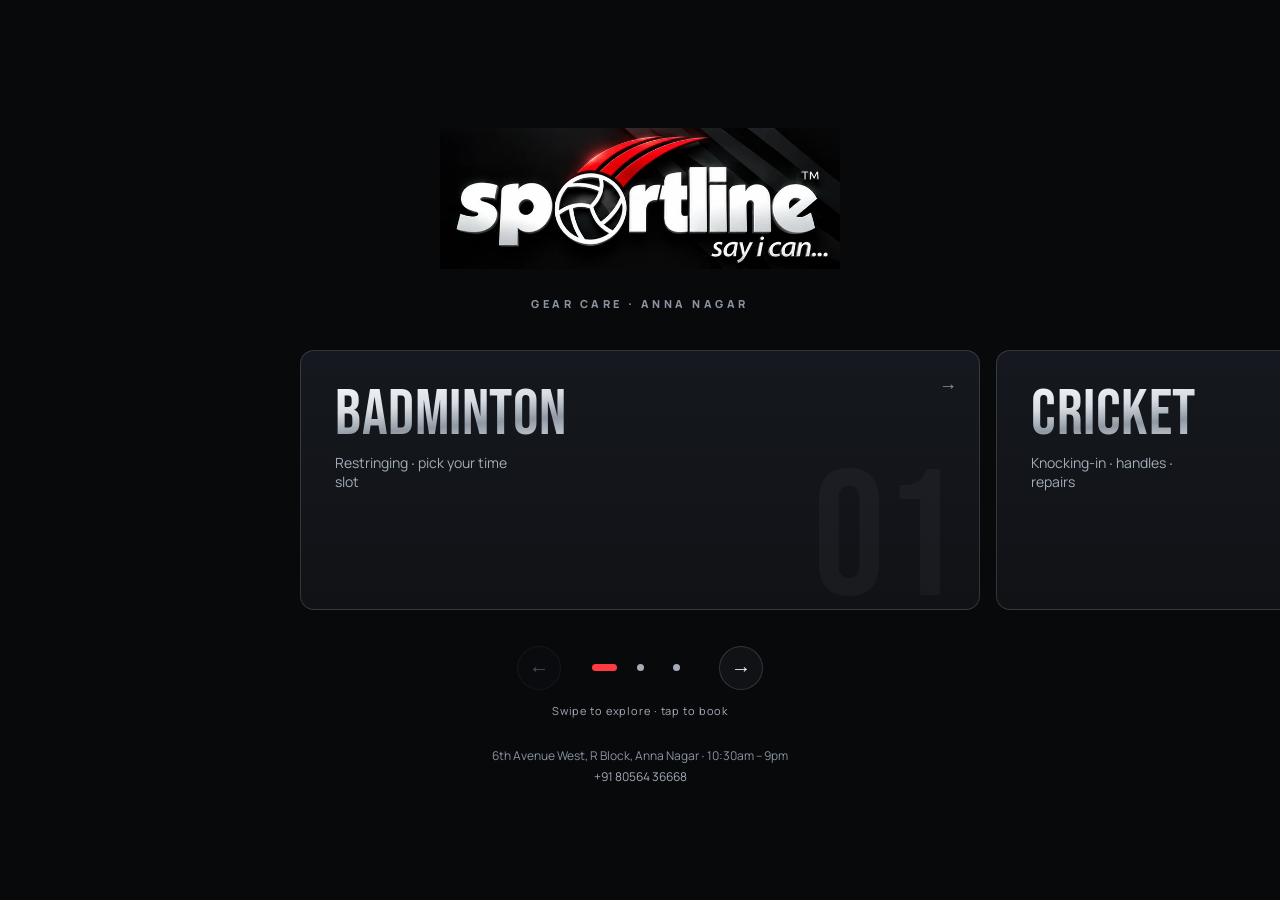
==== book/index.html @ ae93850d "Publish approved booking experience with carousel and workflow safeguards" ====
<!DOCTYPE html>
<html lang="en">
<head>
<meta charset="utf-8">
<meta name="viewport" content="width=device-width, initial-scale=1, viewport-fit=cover">
<title>Sportline Gear Care — Book</title>
<meta name="description" content="Book badminton restringing, cricket bat care and shoe repair at Sportline, Anna Nagar, Chennai.">
<meta name="theme-color" content="#08090b">
<style>
@font-face{font-family:"Manrope SL";src:url([data-uri]) format("woff2");
font-weight:400;font-style:normal;font-display:swap}
@font-face{font-family:"Manrope SL";src:url([data-uri]) format("woff2");
font-weight:700;font-style:normal;font-display:swap}
@font-face{font-family:"Manrope SL";src:url([data-uri]) format("woff2");
font-weight:800;font-style:normal;font-display:swap}
@font-face{font-family:"QBebas";src:url([data-uri]) format("woff2");font-weight:400;font-display:swap}
:root{
--void:#08090b;--panel:#101216;--panel-2:#15181e;--raise:#1b1f26;
--line:rgba(255,255,255,.075);--line-2:rgba(255,255,255,.15);--line-3:rgba(255,255,255,.32);
--text:#f2f4f7;--muted:#a3acb8;--dim:#8a94a1;
--red:#e31e24;--red-lit:#ff3a40;--ok:#7fd39b;
--chrome:linear-gradient(175deg,#ffffff 0%,#d8dde3 38%,#8f98a3 62%,#eef1f4 100%);
--glow:rgba(255,255,255,.14);
--sans:"Manrope SL",-apple-system,"Segoe UI",Roboto,Helvetica,Arial,sans-serif;
--head:"QBebas",Impact,"Arial Narrow",sans-serif;
--r:10px;--r-lg:16px;--r-full:999px;
}
*{box-sizing:border-box}
html{-webkit-text-size-adjust:100%}
body{margin:0;background:var(--void);color:var(--text);font-family:var(--sans);font-size:15px;
line-height:1.55;-webkit-font-smoothing:antialiased;padding-bottom:env(safe-area-inset-bottom,0)}
:focus-visible{outline:2px solid var(--red-lit);outline-offset:3px;border-radius:6px}
button{font-family:inherit}
[hidden]{display:none!important}

/* ---------- landing ---------- */
.land{min-height:100vh;min-height:100dvh;display:flex;flex-direction:column;align-items:center;
justify-content:center;padding:48px 22px 32px}
.land .logo{width:min(400px,78vw);height:auto;display:block}
.eyebrow{font-size:11px;font-weight:800;letter-spacing:.32em;text-transform:uppercase;color:var(--dim);
margin:26px 0 38px;text-align:center}
.tiles{width:100%;max-width:1040px;display:grid;grid-template-columns:repeat(3,1fr);gap:14px}
@media(max-width:760px){.tiles{grid-template-columns:1fr;gap:12px}}
.tile{position:relative;display:flex;flex-direction:column;justify-content:space-between;
min-height:176px;padding:24px 24px 22px;text-align:left;color:var(--text);cursor:pointer;
background:linear-gradient(180deg,var(--panel-2),var(--panel));border:1px solid var(--line-2);
border-radius:var(--r-lg);transition:border-color .18s,transform .18s,background .18s}
.tile:hover{border-color:var(--line-3);transform:translateY(-2px)}
.tile .t{font-family:var(--head);font-size:46px;line-height:.95;letter-spacing:.5px;
background:var(--chrome);-webkit-background-clip:text;background-clip:text;color:transparent}
.tile .d{font-size:13px;color:var(--muted);margin-top:8px}
.tile .a{position:absolute;right:22px;top:22px;font-size:18px;color:var(--dim);transition:transform .18s,color .18s}
.tile:hover .a{transform:translateX(3px);color:var(--text)}
@media(max-width:760px){.tile{min-height:auto;padding:22px}.tile .t{font-size:40px}}
.landfoot{margin-top:44px;font-size:12px;color:var(--dim);text-align:center;line-height:1.8}
.landfoot a{color:var(--muted);text-decoration:none}

/* ---------- form shell ---------- */
.top{position:sticky;top:0;z-index:20;background:rgba(8,9,11,.9);backdrop-filter:blur(12px);
-webkit-backdrop-filter:blur(12px);border-bottom:1px solid var(--line)}
.top .in{max-width:640px;margin:0 auto;padding:12px 18px;display:grid;
grid-template-columns:1fr auto 1fr;align-items:center}
.back{justify-self:start;background:none;border:0;color:var(--muted);font-size:13px;font-weight:700;
letter-spacing:.06em;text-transform:uppercase;cursor:pointer;padding:10px 0;min-height:44px}
.back:hover{color:var(--text)}
.top img{height:34px;width:auto;display:block}
.wrap{max-width:640px;margin:0 auto;padding:0 18px 140px}
h1{font-family:var(--head);font-weight:400;font-size:54px;line-height:.95;letter-spacing:.5px;
margin:34px 0 6px;background:var(--chrome);-webkit-background-clip:text;background-clip:text;color:transparent}
.lede{color:var(--muted);margin:0 0 30px;font-size:14.5px}
@media(max-width:420px){h1{font-size:44px}}

.step{font-size:10.5px;font-weight:800;text-transform:uppercase;letter-spacing:.22em;color:var(--dim);
margin:30px 0 12px;display:flex;align-items:center;gap:10px}
.step::after{content:"";flex:1;height:1px;background:var(--line)}
.card{background:linear-gradient(180deg,var(--panel-2),var(--panel));border:1px solid var(--line);
border-radius:var(--r-lg);padding:20px}
label.f{display:block;font-size:11px;font-weight:800;text-transform:uppercase;letter-spacing:.14em;
color:var(--dim);margin:18px 0 8px}
label.f:first-child,.card>label.f:first-child{margin-top:0}
.hint{font-weight:500;text-transform:none;letter-spacing:0;color:var(--muted);font-size:12.5px}
.inp{width:100%;min-height:50px;padding:13px 15px;font-size:16px;font-family:inherit;color:var(--text);
background:rgba(0,0,0,.4);border:1px solid var(--line-2);border-radius:var(--r)}
.inp:focus{outline:none;border-color:var(--red-lit);box-shadow:0 0 0 3px rgba(227,30,36,.16)}
.inp::placeholder{color:#59616b}
select.inp{appearance:none;background-image:url("data:image/svg+xml;charset=utf8,%3Csvg xmlns='http://www.w3.org/2000/svg' viewBox='0 0 12 8'%3E%3Cpath d='M1 1l5 5 5-5' fill='none' stroke='%2398a1ad' stroke-width='1.6'/%3E%3C/svg%3E");
background-repeat:no-repeat;background-position:right 15px center;background-size:12px;padding-right:40px}
textarea.inp{min-height:88px;resize:vertical}
.r2{display:grid;grid-template-columns:1fr 1fr;gap:12px}
@media(max-width:460px){.r2{grid-template-columns:1fr}}
.field-err{border-color:rgba(255,90,90,.75)!important}

/* chips — the style the client liked, unchanged */
.chips{display:flex;flex-wrap:wrap;gap:9px}
.chip{position:relative}
.chip input{position:absolute;inset:0;opacity:0;width:100%;height:100%;margin:0;cursor:pointer}
.chip span{display:flex;align-items:center;justify-content:center;gap:6px;min-height:46px;
padding:11px 19px;border:1px solid var(--line-2);border-radius:var(--r-full);background:rgba(255,255,255,.02);
font-size:13.5px;font-weight:700;color:var(--muted);cursor:pointer;transition:all .16s;white-space:nowrap}
.chip input:checked+span{border-color:transparent;color:#0a0b0d;background:var(--chrome);box-shadow:0 0 22px var(--glow)}
.chip input:focus-visible+span{outline:2px solid var(--red-lit);outline-offset:3px}
.chip input:disabled+span{opacity:.28;cursor:not-allowed;text-decoration:line-through}
.chip em{font-style:normal;font-weight:800;opacity:.75}

/* tension steppers */
.tens{display:grid;grid-template-columns:minmax(0,1fr) minmax(0,1fr);gap:10px}
.stepper{min-width:0;border:1px solid var(--line-2);border-radius:var(--r);padding:12px 10px 10px;background:rgba(0,0,0,.3)}
.stepper .lbl{font-size:10.5px;font-weight:800;letter-spacing:.16em;text-transform:uppercase;color:var(--dim)}
.stepper .row{display:flex;align-items:center;justify-content:space-between;margin-top:8px}
.stepper output{font-family:var(--head);font-size:42px;line-height:1;letter-spacing:.5px}
.stepper output small{font-family:var(--sans);font-size:12px;color:var(--muted);font-weight:700;margin-left:3px}
.pm{flex:0 0 auto;width:44px;height:44px;border-radius:50%;border:1px solid var(--line-2);background:transparent;
color:var(--text);font-size:22px;line-height:1;cursor:pointer}
.pm:hover{border-color:var(--line-3)}
.pm:disabled{opacity:.25;cursor:not-allowed}

/* slots */
.days{display:flex;gap:8px;margin-bottom:14px;overflow-x:auto;-webkit-overflow-scrolling:touch}
.slots{display:grid;grid-template-columns:repeat(auto-fill,minmax(98px,1fr));gap:8px}
.slots .chip span{padding:10px 8px;font-size:13px;min-height:44px}
.slotnote{font-size:12.5px;color:var(--muted);margin:12px 0 0}
.urgent{display:flex;gap:14px;align-items:flex-start;margin-top:14px;padding:16px;border-radius:var(--r);
border:1px solid rgba(227,30,36,.45);background:rgba(227,30,36,.06);cursor:pointer}
.urgent input{width:20px;height:20px;margin:2px 0 0;accent-color:var(--red-lit);flex:0 0 auto}
.urgent b{display:block;font-size:14.5px}
.urgent span.d{display:block;font-size:12.5px;color:var(--muted);margin-top:2px}
.urgent .p{margin-left:auto;font-weight:800;white-space:nowrap;padding-left:10px}
.urgent.on{border-color:var(--red-lit);background:rgba(227,30,36,.12)}

/* option rows (cricket) */
.opt{display:flex;gap:13px;align-items:flex-start;padding:14px 0;border-bottom:1px solid var(--line);cursor:pointer}
.opt:last-child{border-bottom:0}
.opt input{width:20px;height:20px;margin:2px 0 0;accent-color:var(--red-lit);flex:0 0 auto}
.opt b{display:block;font-size:14.5px}
.opt .d{display:block;font-size:12.5px;color:var(--muted)}
.opt .p{margin-left:auto;font-size:14px;font-weight:800;white-space:nowrap;padding-left:10px}
.opt .p.q{color:var(--muted);font-weight:700}
.info{background:rgba(255,255,255,.035);border:1px solid var(--line);border-radius:var(--r);
padding:14px 16px;font-size:13.5px;color:var(--muted);margin-top:14px}
.info b{color:var(--text)}

/* summary bar */
.bar{position:fixed;left:0;right:0;bottom:0;z-index:30;background:rgba(8,9,11,.94);
backdrop-filter:blur(14px);-webkit-backdrop-filter:blur(14px);border-top:1px solid var(--line-2);
padding:12px 18px calc(12px + env(safe-area-inset-bottom,0))}
.bar .in{max-width:640px;margin:0 auto;display:flex;align-items:center;gap:14px}
.bar .tot{flex:1;min-width:0}
.bar .tl{font-size:10px;font-weight:800;letter-spacing:.18em;text-transform:uppercase;color:var(--dim)}
.bar .tv{font-family:var(--head);font-size:34px;line-height:1;letter-spacing:.5px}
.bar .ts{font-size:11.5px;color:var(--muted);white-space:nowrap;overflow:hidden;text-overflow:ellipsis}
.go{display:flex;align-items:center;justify-content:center;gap:10px;min-height:54px;padding:15px 26px;border:0;
border-radius:var(--r);background:linear-gradient(180deg,var(--red-lit),var(--red));color:#fff;
font-family:inherit;font-size:13.5px;font-weight:800;letter-spacing:.09em;text-transform:uppercase;
cursor:pointer;box-shadow:0 0 34px rgba(227,30,36,.26);white-space:nowrap}
.go:disabled{opacity:.55;cursor:wait}
.go.ghost{background:transparent;border:1px solid var(--line-2);box-shadow:none}
.go.ghost:hover{border-color:var(--line-3)}
.err{margin:16px 0 0;padding:13px 16px;border-radius:var(--r);background:rgba(255,58,64,.1);
border:1px solid rgba(255,58,64,.4);color:#ffb4b0;font-size:13.5px;font-weight:600}

/* confirmation */
.done{text-align:center;padding-top:10px}
.done .code{font-family:var(--head);font-size:64px;line-height:1;letter-spacing:1px;margin:6px 0 4px}
.kv{text-align:left;margin-top:22px}
.kv div{display:flex;justify-content:space-between;gap:16px;padding:11px 0;border-bottom:1px solid var(--line);font-size:14px}
.kv div:last-child{border-bottom:0}
.kv span:first-child{color:var(--muted)}
.kv span:last-child{text-align:right;font-weight:700}
.btns{display:grid;gap:10px;margin-top:22px}
.linkbox{display:flex;gap:8px;margin-top:14px}
.linkbox input{flex:1;min-width:0;font-size:13px}
footer.small{font-size:12px;color:var(--dim);text-align:center;margin-top:40px;line-height:1.8}
footer.small a{color:var(--muted);text-decoration:none}
@media(max-width:400px){.stepper output{font-size:34px}.pm{width:40px;height:40px}.card{padding:16px}.wrap{padding:0 14px 150px}}
html,body{max-width:100%;overflow-x:clip}
.chips,.r2,.slots,.tens{min-width:0}
@media(prefers-reduced-motion:reduce){*{transition:none!important}}
</style>
<link rel="stylesheet" href="carousel.css">
</head>
<body>

<!-- ============ LANDING ============ -->
<main id="landing" class="land">
  <img id="logoMain" class="logo" src="[data-uri]" alt="Sportline — say i can" width="760" height="267">
  <p class="eyebrow">Gear care · Anna Nagar</p>
  <div class="tiles" id="services" role="region" aria-roledescription="carousel" aria-label="Choose your service">
    <button class="tile" type="button" data-go="badminton">
      <span class="a" aria-hidden="true">→</span>
      <span><span class="t">Badminton</span><span class="d" style="display:block">Restringing · pick your time slot</span></span>
    </button>
    <button class="tile" type="button" data-go="cricket">
      <span class="a" aria-hidden="true">→</span>
      <span><span class="t">Cricket</span><span class="d" style="display:block">Knocking-in · handles · repairs</span></span>
    </button>
    <button class="tile" type="button" data-go="shoe">
      <span class="a" aria-hidden="true">→</span>
      <span><span class="t">Shoe repair</span><span class="d" style="display:block">Sole · stitching · toe caps</span></span>
    </button>
  </div>
  <div class="carousel-controls"><button type="button" id="service-prev" aria-label="Previous service">←</button><div class="carousel-dots" aria-label="Select service"><button type="button" data-slide="0" aria-label="Show Badminton" aria-current="true"></button><button type="button" data-slide="1" aria-label="Show Cricket"></button><button type="button" data-slide="2" aria-label="Show Shoe"></button></div><button type="button" id="service-next" aria-label="Next service">→</button></div><p class="carousel-hint">Swipe to explore · tap to book</p>
  <div class="landfoot">
    6th Avenue West, R Block, Anna Nagar · 10:30am – 9pm<br>
    <a href="tel:+918056436668">+91 80564 36668</a>
  </div>
</main>

<!-- ============ FORM ============ -->
<div id="flow" hidden>
  <header class="top"><div class="in">
    <button class="back" type="button" id="back">← Back</button>
    <img data-logo src="" alt="Sportline" width="760" height="267">
    <span></span>
  </div></header>

  <div class="wrap">
    <h1 id="title">Badminton</h1>
    <p class="lede" id="lede"></p>

    <!-- 01 you -->
    <p class="step" data-n>You</p>
    <div class="card">
      <label class="f" for="nm">Name</label>
      <input class="inp" id="nm" autocomplete="name" maxlength="80" placeholder="Your name">
      <label class="f" for="ph">Phone number</label>
      <input class="inp" id="ph" type="tel" inputmode="numeric" autocomplete="tel-national" maxlength="14" placeholder="10-digit mobile">
      <label class="f">Drop off at</label>
      <div class="chips">
        <label class="chip"><input type="radio" name="shop" value="6th" checked><span>6th Avenue</span></label>
        <label class="chip"><input type="radio" name="shop" value="5th"><span>5th Avenue</span></label>
      </div>
      <p class="slotnote" id="shopNote" hidden>Rackets and bats left at 5th Avenue are worked on at our 6th Avenue bench. We'll message you when it's back at 5th Avenue for collection.</p>
    </div>

    <!-- ===== BADMINTON ===== -->
    <section id="sec-bad" hidden>
      <p class="step" data-n>Racket and string</p>
      <div class="card">
        <label class="f" for="rk">Racket model</label>
        <input class="inp" id="rk" maxlength="120" placeholder="e.g. Yonex Astrox 88D">
        <label class="f">String brand</label>
        <div class="chips" id="brands"></div>
        <label class="f" for="str">String <span class="hint">— price includes string and labour</span></label>
        <select class="inp" id="str"></select>
        <label class="f">Colour <span class="hint">— what's on the shelf today</span></label>
        <div class="chips" id="colours"></div>
        <input class="inp" id="colOther" maxlength="40" placeholder="Which colour would you like?" style="margin-top:10px" hidden>
      </div>

      <p class="step" data-n>Setup</p>
      <div class="card">
        <div class="chips">
          <label class="chip"><input type="radio" name="setup" value="know" checked><span>I know my setup</span></label>
          <label class="chip"><input type="radio" name="setup" value="help"><span>Help me choose</span></label>
        </div>

        <div id="helpBlk" hidden>
          <div class="r2" style="margin-top:14px">
            <div><label class="f" for="gLvl">Level</label>
              <select class="inp" id="gLvl"><option value="beg">Just started</option><option value="club" selected>Club, play regularly</option><option value="adv">Competitive</option></select></div>
            <div><label class="f" for="gFreq">How often</label>
              <select class="inp" id="gFreq"><option value="low">1–2 times a week</option><option value="mid" selected>3–4 times a week</option><option value="high">Almost daily</option></select></div>
            <div><label class="f" for="gShut">Shuttle</label>
              <select class="inp" id="gShut"><option value="ny" selected>Nylon / plastic</option><option value="fe">Feather</option></select></div>
            <div><label class="f" for="gWant">You want</label>
              <select class="inp" id="gWant"><option value="ctrl">Control</option><option value="bal" selected>Balance</option><option value="pow">Power</option></select></div>
          </div>
          <div class="info" id="gOut"></div>
          <button class="go ghost" type="button" id="gApply" style="margin-top:12px;width:100%">Use this setup</button>
        </div>

        <div id="knowBlk">
          <div class="tens" style="margin-top:16px">
            <div class="stepper">
              <div class="lbl">Vertical · mains</div>
              <div class="row">
                <button class="pm" type="button" data-t="mains" data-d="-1" aria-label="Lower vertical tension">−</button>
                <output id="mainsOut">24<small>lbs</small></output>
                <button class="pm" type="button" data-t="mains" data-d="1" aria-label="Raise vertical tension">+</button>
              </div>
            </div>
            <div class="stepper">
              <div class="lbl">Cross</div>
              <div class="row">
                <button class="pm" type="button" data-t="crosses" data-d="-1" aria-label="Lower cross tension">−</button>
                <output id="crossesOut">26<small>lbs</small></output>
                <button class="pm" type="button" data-t="crosses" data-d="1" aria-label="Raise cross tension">+</button>
              </div>
            </div>
          </div>
          <p class="slotnote">18–22 beginner · 23–25 club · 26–28 advanced. Check the maximum printed on your frame.</p>
          <label class="f">Knots</label>
          <div class="chips">
            <label class="chip"><input type="radio" name="knots" value="2" checked><span>2 knot · standard</span></label>
            <label class="chip"><input type="radio" name="knots" value="4"><span>4 knot · <em>+₹25</em></span></label>
          </div>
          <label class="f">Pre-stretch</label>
          <div class="chips">
            <label class="chip"><input type="radio" name="pre" value="0" checked><span>No</span></label>
            <label class="chip"><input type="radio" name="pre" value="1"><span>Yes · <em>+₹25</em></span></label>
          </div>
        </div>

        <button class="back" type="button" id="noteToggle" style="margin-top:8px;text-transform:none;letter-spacing:0;font-size:13.5px">+ Add a note for the stringer</button>
        <textarea class="inp" id="noteBad" maxlength="600" placeholder="Frame maximum, a broken grommet, anything we should know" hidden></textarea>
      </div>

      <p class="step" data-n>Ready by</p>
      <div class="card">
        <div class="days chips" id="days"></div>
        <div class="slots" id="slots"></div>
        <p class="slotnote" id="slotNote"></p><p class="slotnote">20 bookings per day · Break 2:00–2:30pm. Ready-by times assume your racket reaches the 6th Avenue bench before the slot starts.</p>
        <label class="urgent" id="urgentBox" hidden>
          <input type="checkbox" id="urgent">
          <span><b>Urgent — earliest available slot</b>
          <span class="d" id="urgentSub">Goes to the front of the bench. We'll tell you the ready time.</span></span>
          <span class="p" id="urgentFee">+₹100</span>
        </label>
      </div>
    </section>

    <!-- ===== CRICKET ===== -->
    <section id="sec-cri" hidden>
      <p class="step" data-n>Your bat</p>
      <div class="card">
        <label class="f" for="bat">Bat make and size <span class="hint">— optional</span></label>
        <input class="inp" id="bat" maxlength="120" placeholder="e.g. SS Ton, size 6">
      </div>
      <p class="step" data-n>What it needs</p>
      <div class="card"><div id="jobs"></div>
        <label class="f" for="handle">New handle</label>
        <select class="inp" id="handle"></select>
      </div>
      <div class="info" id="batTiming">Pick what the bat needs and we'll tell you how it works.</div>
      <p class="step" data-n>Anything else <span class="hint" style="letter-spacing:0;text-transform:none;font-weight:600">— optional</span></p>
      <div class="card">
        <textarea class="inp" id="noteCri" maxlength="600" placeholder="Where the damage is, how old the bat is"></textarea>
      </div>
    </section>

    <!-- ===== SHOE ===== -->
    <section id="sec-shoe" hidden>
      <p class="step" data-n>Your shoes</p>
      <div class="card">
        <label class="f" for="shoeModel">Brand and model</label>
        <input class="inp" id="shoeModel" maxlength="120" placeholder="e.g. Yonex SHB 65Z3">
        <label class="f">What they need</label>
        <div class="chips" id="shoeIssues">
          <label class="chip"><input type="checkbox" value="Sole repair"><span>Sole repair</span></label>
          <label class="chip"><input type="checkbox" value="Re-stitching"><span>Re-stitching</span></label>
          <label class="chip"><input type="checkbox" value="Toe cap"><span>Toe cap</span></label>
          <label class="chip"><input type="checkbox" value="Cleaning"><span>Cleaning</span></label>
          <label class="chip"><input type="checkbox" value="Other"><span>Other</span></label>
        </div>
        <label class="f" for="noteShoe">Describe the problem</label>
        <textarea class="inp" id="noteShoe" maxlength="600" placeholder="e.g. sole peeling at the toe on the left shoe"></textarea>
      </div>
      <div class="info">We look at the shoes first, then give you a price and a date. <b>Nothing is charged until you agree.</b></div>
    </section>

    <!-- payment, all services -->
    <p class="step" data-n>Payment</p>
    <div class="card">
      <div class="chips">
        <label class="chip"><input type="radio" name="pay" value="UPI" checked><span>UPI</span></label>
        <label class="chip"><input type="radio" name="pay" value="Cash"><span>Cash</span></label>
        <label class="chip"><input type="radio" name="pay" value="Card"><span>Card</span></label>
      </div>
      <div id="advBlk">
      <label class="f">Advance at drop-off</label>
      <div class="chips">
        <label class="chip"><input type="radio" name="adv" value="0" checked><span>Pay in full on collection</span></label>
        <label class="chip"><input type="radio" name="adv" value="1"><span>Pay an advance</span></label>
      </div>
      <input class="inp" id="advAmt" type="number" inputmode="numeric" min="1" placeholder="Advance amount, ₹" style="margin-top:10px" hidden>
      </div>
      <p class="slotnote">Nothing is charged online. Anything you pay at the counter is recorded, and your status page shows what's paid and the balance.</p>
      <label class="opt" style="border-bottom:0;padding-bottom:0;margin-top:6px">
        <input type="checkbox" id="offers">
        <span><b style="font-size:13.5px">Send me offers and new arrivals on WhatsApp</b><span class="d">Optional. Stop any time by replying STOP.</span></span>
      </label>
    </div>
    <p class="slotnote" style="margin-top:14px">Personal repair details are removed 12 months after collection or cancellation. Optional offers consent is separate, confirmed by staff and valid for 12 months.</p>

    <div class="err" id="err" role="alert" hidden></div>
    <footer class="small">Sportline · 6th Avenue West, R Block, Anna Nagar · <a href="tel:+918056436668">+91 80564 36668</a></footer>
  </div>

  <div class="bar"><div class="in">
    <div class="tot">
      <div class="tl">Total · incl. tax</div>
      <div class="tv" id="total">₹0</div>
      <div class="ts" id="totSub"></div>
    </div>
    <button class="go" type="button" id="submit">Request booking</button>
  </div></div>
</div>

<!-- ============ DONE ============ -->
<div id="done" hidden>
  <header class="top"><div class="in">
    <button class="back" type="button" id="again">← New booking</button>
    <img data-logo src="" alt="Sportline" width="760" height="267">
    <span></span>
  </div></header>
  <div class="wrap done">
    <p class="step" style="justify-content:center">Request received</p>
    <div class="code" id="dCode">SL-0000</div>
    <p class="lede" id="dLede" style="margin:0"></p>
    <div class="card kv" id="dKv"></div>

    <p class="step" style="margin-top:28px">Get it on WhatsApp</p><p class="slotnote">Nothing is sent automatically. Review your ticket, then tap Send in WhatsApp.</p>
    <div class="btns">
      <button class="go" type="button" id="waShop">Send to Sportline</button>
      <button class="go ghost" type="button" id="waSelf">Save to my WhatsApp</button>
    </div>

    <p class="step" style="margin-top:28px">Check your status any time</p>
    <div class="linkbox">
      <input class="inp" id="dLink" readonly>
      <button class="go ghost" type="button" id="copy" style="padding:0 18px">Copy</button>
    </div>
    <p style="margin-top:12px"><a id="dOpen" class="hint" href="#" style="color:var(--text)">Open status page →</a></p>
  </div>
</div>

<script src="/pilot/config.js"></script><script src="index.js"></script>
<script src="carousel.js"></script></body>
</html>
---- book/carousel.css ----
.land{overflow:hidden;padding-left:0;padding-right:0}
.land .eyebrow{margin-bottom:30px}
.tiles{display:flex;max-width:1040px;gap:16px;overflow-x:auto;scroll-snap-type:x mandatory;scrollbar-width:none;padding:8px max(22px,calc((100% - 680px)/2)) 14px;scroll-padding-inline:max(22px,calc((100% - 680px)/2));overscroll-behavior-x:contain;max-width:100%}
.tiles::-webkit-scrollbar{display:none}
.tile{flex:0 0 min(680px,82vw);min-height:260px;scroll-snap-align:center;overflow:hidden;padding:34px;border-radius:14px;transform:none}
.tile:hover{transform:none}
.tile .t{font-size:64px}.tile .d{max-width:80%;font-size:14px}
.tile::before{content:'01';position:absolute;right:22px;bottom:-22px;font-family:var(--head);font-size:180px;line-height:1;color:rgba(255,255,255,.035);pointer-events:none}
.tile:nth-child(2)::before{content:'02'}.tile:nth-child(3)::before{content:'03'}
.carousel-controls{display:flex;align-items:center;gap:28px;margin-top:22px}
.carousel-controls>button{width:44px;height:44px;border-radius:50%;border:1px solid var(--line-2);color:var(--text);background:var(--panel);font-size:20px;cursor:pointer}
.carousel-controls>button:disabled{opacity:.3;cursor:default}
.carousel-dots{display:flex;gap:6px}.carousel-dots button{width:30px;height:30px;padding:0;background:transparent;border:0;cursor:pointer;position:relative}
.carousel-dots button::after{content:'';display:block;width:7px;height:7px;border-radius:5px;background:var(--muted);margin:auto;transition:width .2s,background .2s}
.carousel-dots button[aria-current="true"]::after{width:25px;background:var(--red-lit)}
.carousel-hint{font-size:11px;color:var(--muted);letter-spacing:.08em;margin:12px 0 0}.landfoot{padding:0 22px;margin-top:26px}
.stepper{min-width:0}.stepper .row{gap:6px}.pm{flex-shrink:0}
@media(max-width:460px){.tile{min-height:220px;padding:26px}.tile .t{font-size:52px}.tens{grid-template-columns:1fr}.go{padding:15px 18px;font-size:12px}.done .code{font-size:46px}.kv span{overflow-wrap:anywhere}.urgent{gap:8px;padding:12px}.urgent .p{padding-left:0}}
@media(prefers-reduced-motion:reduce){.carousel-dots button::after{transition:none}}
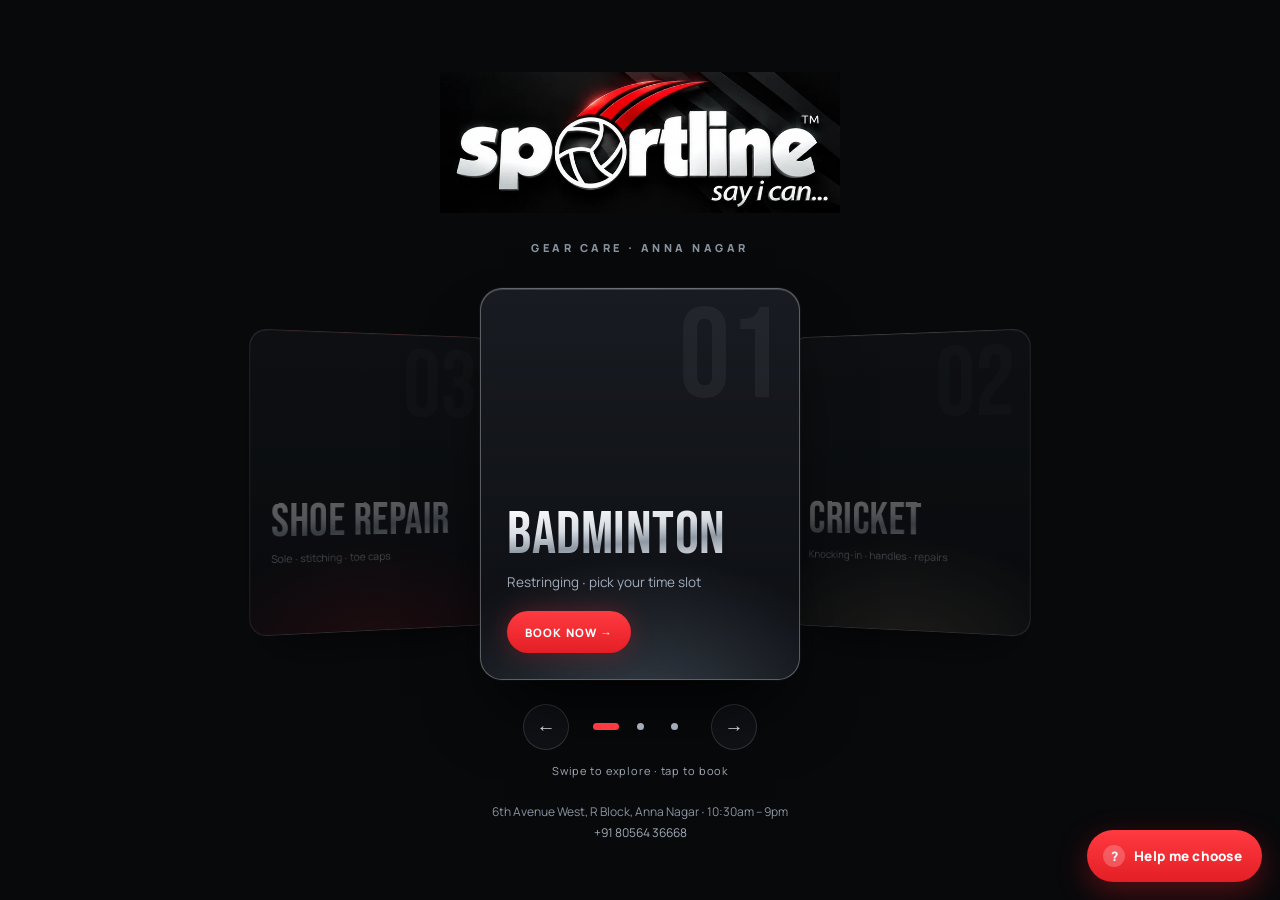
==== commit 7f8b55e9: "Add catalogue assistant and simplify counter with loyalty safeguards" ====
--- a/book/index.html
+++ b/book/index.html
@@ -307,9 +307,17 @@
 
       <p class="step" data-n>Ready by</p>
       <div class="card">
-        <div class="days chips" id="days"></div>
-        <div class="slots" id="slots"></div>
-        <p class="slotnote" id="slotNote"></p><p class="slotnote">20 bookings per day · Break 2:00–2:30pm. Ready-by times assume your racket reaches the 6th Avenue bench before the slot starts.</p>
+        <div id="simpleBlk">
+          <div class="chips" id="simple"></div>
+          <button class="back" type="button" id="exactToggle" style="margin-top:6px;text-transform:none;letter-spacing:0;font-size:13.5px">Choose an exact time →</button>
+        </div>
+        <div id="exactBlk" hidden>
+          <div class="days chips" id="days"></div>
+          <div class="slots" id="slots"></div>
+          <p class="slotnote" id="slotNote"></p>
+          <button class="back" type="button" id="simpleToggle" style="margin-top:6px;text-transform:none;letter-spacing:0;font-size:13.5px">← Back to simple times</button>
+        </div>
+        <p class="slotnote">20 bookings per day · Break 2:00–2:30pm. Ready-by times assume your racket reaches the 6th Avenue bench before the slot starts.</p>
         <label class="urgent" id="urgentBox" hidden>
           <input type="checkbox" id="urgent">
           <span><b>Urgent — earliest available slot</b>
@@ -360,6 +368,10 @@
 
     <!-- payment, all services -->
     <p class="step" data-n>Payment</p>
+    <div class="card" style="margin-bottom:14px">
+      <b style="font-size:13.5px">Sportline credit</b>
+      <p class="slotnote" style="margin:4px 0 0">Earn 5% back in credit on every completed job. Spend it at the counter next time — no card, no app, just your phone number.</p>
+    </div>
     <div class="card">
       <div class="chips">
         <label class="chip"><input type="radio" name="pay" value="UPI" checked><span>UPI</span></label>
@@ -377,7 +389,7 @@
       <p class="slotnote">Nothing is charged online. Anything you pay at the counter is recorded, and your status page shows what's paid and the balance.</p>
       <label class="opt" style="border-bottom:0;padding-bottom:0;margin-top:6px">
         <input type="checkbox" id="offers">
-        <span><b style="font-size:13.5px">Send me offers and new arrivals on WhatsApp</b><span class="d">Optional. Stop any time by replying STOP.</span></span>
+        <span><b style="font-size:13.5px">Send me offers and new arrivals on WhatsApp</b><span class="d">Optional. Staff can confirm your opt-in and add a one-time ₹20 credit. Stop any time by replying STOP.</span></span>
       </label>
     </div>
     <p class="slotnote" style="margin-top:14px">Personal repair details are removed 12 months after collection or cancellation. Optional offers consent is separate, confirmed by staff and valid for 12 months.</p>
@@ -425,5 +437,6 @@
 </div>
 
 <script src="/pilot/config.js"></script><script src="index.js"></script>
-<script src="carousel.js"></script></body>
+<script src="carousel.js"></script>
+<script src="chatbot.js"></script></body>
 </html>
--- a/book/carousel.css
+++ b/book/carousel.css
@@ -1,19 +1,117 @@
+/* =====================================================================
+   Service carousel — 3D coverflow.
+   Active card centred at full size; neighbours sit behind, turned in.
+   Loops, so there is always one card either side. Swipe, drag, arrows,
+   dots, keyboard and trackpad all work. No images, no external requests.
+   #services is used for specificity so the base .tile rules can't win.
+   ===================================================================== */
 .land{overflow:hidden;padding-left:0;padding-right:0}
-.land .eyebrow{margin-bottom:30px}
-.tiles{display:flex;max-width:1040px;gap:16px;overflow-x:auto;scroll-snap-type:x mandatory;scrollbar-width:none;padding:8px max(22px,calc((100% - 680px)/2)) 14px;scroll-padding-inline:max(22px,calc((100% - 680px)/2));overscroll-behavior-x:contain;max-width:100%}
-.tiles::-webkit-scrollbar{display:none}
-.tile{flex:0 0 min(680px,82vw);min-height:260px;scroll-snap-align:center;overflow:hidden;padding:34px;border-radius:14px;transform:none}
-.tile:hover{transform:none}
-.tile .t{font-size:64px}.tile .d{max-width:80%;font-size:14px}
-.tile::before{content:'01';position:absolute;right:22px;bottom:-22px;font-family:var(--head);font-size:180px;line-height:1;color:rgba(255,255,255,.035);pointer-events:none}
-.tile:nth-child(2)::before{content:'02'}.tile:nth-child(3)::before{content:'03'}
-.carousel-controls{display:flex;align-items:center;gap:28px;margin-top:22px}
-.carousel-controls>button{width:44px;height:44px;border-radius:50%;border:1px solid var(--line-2);color:var(--text);background:var(--panel);font-size:20px;cursor:pointer}
+.land .eyebrow{margin-bottom:14px}
+
+#services{
+  --card-w:min(300px,66vw);
+  --card-h:clamp(300px,50vh,392px);
+  --drag:0px;
+  position:relative;display:block;width:100%;max-width:100%;
+  height:calc(var(--card-h) + 36px);margin:0;padding:0;
+  perspective:1400px;perspective-origin:50% 45%;
+  touch-action:pan-y;user-select:none;-webkit-user-select:none;
+  outline:none;cursor:grab
+}
+#services.dragging{cursor:grabbing}
+
+#services .tile,
+#services .tile:hover{
+  --x:0%;--z:0px;--r:0deg;--s:1;--o:1;--dim:0;
+  position:absolute;left:50%;top:50%;
+  width:var(--card-w);height:var(--card-h);min-height:0;margin:0;
+  display:flex;flex-direction:column;justify-content:flex-end;
+  padding:28px 26px 26px;text-align:left;color:var(--text);cursor:pointer;
+  border-radius:22px;border:1px solid rgba(255,255,255,.13);overflow:hidden;
+  background:
+    radial-gradient(120% 70% at 50% 112%,var(--accent,rgba(160,185,210,.26)) 0%,transparent 62%),
+    linear-gradient(180deg,#181b21 0%,#0c0e12 100%);
+  box-shadow:0 34px 60px -24px rgba(0,0,0,.85),inset 0 1px 0 rgba(255,255,255,.08);
+  transform:translate(-50%,-50%) translateX(calc(var(--x) + var(--drag))) translateZ(var(--z)) rotateY(var(--r)) scale(var(--s));
+  opacity:var(--o);
+  transition:transform .6s cubic-bezier(.2,.8,.2,1),opacity .45s ease,border-color .3s ease;
+  will-change:transform;backface-visibility:hidden;-webkit-tap-highlight-color:transparent
+}
+#services .tile:nth-child(1){--accent:rgba(160,185,210,.30)}   /* badminton — cool silver  */
+#services .tile:nth-child(2){--accent:rgba(232,210,160,.28)}   /* cricket   — willow gold  */
+#services .tile:nth-child(3){--accent:rgba(227,30,36,.32)}     /* shoe      — brand red    */
+
+/* positions, set by carousel.js */
+#services .tile[data-pos="0"]{--x:0%;--z:0px;--r:0deg;--s:1;--o:1;--dim:0;z-index:3;border-color:rgba(255,255,255,.3)}
+#services .tile[data-pos="-1"]{--x:-72%;--z:-150px;--r:24deg;--s:.84;--o:.72;--dim:.5;z-index:2}
+#services .tile[data-pos="1"]{--x:72%;--z:-150px;--r:-24deg;--s:.84;--o:.72;--dim:.5;z-index:2}
+#services .tile[data-pos="hidden"]{--z:-300px;--s:.6;--o:0;z-index:1;pointer-events:none}
+/* phones: narrower centre card, gentler angle, neighbours pulled in so they read as cards */
+@media(max-width:899px){
+  #services{--card-w:min(272px,60vw)}
+  #services .tile,#services .tile:hover{padding:24px 22px 22px}
+  #services .tile[data-pos="-1"]{--x:-66%;--z:-110px;--r:16deg;--s:.82;--o:.8;--dim:.58}
+  #services .tile[data-pos="1"]{--x:66%;--z:-110px;--r:-16deg;--s:.82;--o:.8;--dim:.58}
+  #services .tile .t{font-size:clamp(40px,11.5vw,56px)}
+  #services .tile::before{font-size:104px}
+}
+@media(min-width:900px){
+  #services{--card-w:320px}
+  #services .tile[data-pos="-1"]{--x:-92%}
+  #services .tile[data-pos="1"]{--x:92%}
+}
+
+/* side cards darken so the centre reads first */
+#services .tile::after{
+  content:"";position:absolute;inset:0;border-radius:inherit;pointer-events:none;
+  background:#050607;opacity:var(--dim);transition:opacity .45s ease
+}
+/* top sheen on the active card */
+#services .tile[data-pos="0"]{box-shadow:0 40px 70px -24px rgba(0,0,0,.9),0 0 0 1px rgba(255,255,255,.04),inset 0 1px 0 rgba(255,255,255,.16)}
+
+/* a card crossing from one side to the other fades instead of sweeping behind */
+#services .tile.wrap{transition:none!important;opacity:0!important}
+#services.dragging .tile{transition:none}
+
+/* ghost numeral, top right */
+#services .tile::before{
+  content:'01';position:absolute;right:18px;top:6px;bottom:auto;
+  font-family:var(--head);font-size:128px;line-height:1;color:rgba(255,255,255,.05);pointer-events:none
+}
+#services .tile:nth-child(2)::before{content:'02'}
+#services .tile:nth-child(3)::before{content:'03'}
+
+#services .tile .a{display:none}
+#services .tile .t{font-size:clamp(46px,13vw,60px);line-height:.92;display:block}
+#services .tile .d{font-size:13.5px;color:var(--muted);margin-top:10px;max-width:none;display:block}
+#services .tile .cta{
+  align-self:flex-start;margin-top:20px;display:inline-flex;align-items:center;gap:8px;
+  min-height:42px;padding:10px 18px;border-radius:999px;
+  background:linear-gradient(180deg,var(--red-lit),var(--red));color:#fff;
+  font-size:11.5px;font-weight:800;letter-spacing:.1em;text-transform:uppercase;
+  box-shadow:0 0 24px rgba(227,30,36,.3);
+  opacity:0;transform:translateY(8px);transition:opacity .35s ease .1s,transform .35s ease .1s
+}
+#services .tile[data-pos="0"] .cta{opacity:1;transform:none}
+#services .tile:focus-visible{outline:2px solid var(--red-lit);outline-offset:4px}
+
+/* controls */
+.carousel-controls{display:flex;align-items:center;gap:22px;margin-top:6px}
+.carousel-controls>button{width:46px;height:46px;border-radius:50%;border:1px solid var(--line-2);color:var(--text);
+  background:var(--panel);font-size:19px;cursor:pointer;transition:border-color .2s,background .2s}
+.carousel-controls>button:hover{border-color:var(--line-3);background:var(--panel-2)}
 .carousel-controls>button:disabled{opacity:.3;cursor:default}
-.carousel-dots{display:flex;gap:6px}.carousel-dots button{width:30px;height:30px;padding:0;background:transparent;border:0;cursor:pointer;position:relative}
-.carousel-dots button::after{content:'';display:block;width:7px;height:7px;border-radius:5px;background:var(--muted);margin:auto;transition:width .2s,background .2s}
-.carousel-dots button[aria-current="true"]::after{width:25px;background:var(--red-lit)}
-.carousel-hint{font-size:11px;color:var(--muted);letter-spacing:.08em;margin:12px 0 0}.landfoot{padding:0 22px;margin-top:26px}
+.carousel-dots{display:flex;gap:4px}
+.carousel-dots button{width:30px;height:30px;padding:0;background:transparent;border:0;cursor:pointer;position:relative}
+.carousel-dots button::after{content:'';display:block;width:7px;height:7px;border-radius:5px;background:var(--muted);margin:auto;transition:width .3s,background .3s}
+.carousel-dots button[aria-current="true"]::after{width:26px;background:var(--red-lit)}
+.carousel-hint{font-size:11px;color:var(--muted);letter-spacing:.08em;margin:12px 0 0}
+.landfoot{padding:0 22px;margin-top:22px}
+
+@media(prefers-reduced-motion:reduce){
+  #services .tile,#services .tile::after,#services .tile .cta,.carousel-dots button::after{transition:none!important}
+}
+
+/* ---------- Astra's mobile fixes for the booking form — keep ---------- */
 .stepper{min-width:0}.stepper .row{gap:6px}.pm{flex-shrink:0}
-@media(max-width:460px){.tile{min-height:220px;padding:26px}.tile .t{font-size:52px}.tens{grid-template-columns:1fr}.go{padding:15px 18px;font-size:12px}.done .code{font-size:46px}.kv span{overflow-wrap:anywhere}.urgent{gap:8px;padding:12px}.urgent .p{padding-left:0}}
-@media(prefers-reduced-motion:reduce){.carousel-dots button::after{transition:none}}
+@media(max-width:460px){.tens{grid-template-columns:1fr}.go{padding:15px 18px;font-size:12px}.done .code{font-size:46px}.kv span{overflow-wrap:anywhere}.urgent{gap:8px;padding:12px}.urgent .p{padding-left:0}}
